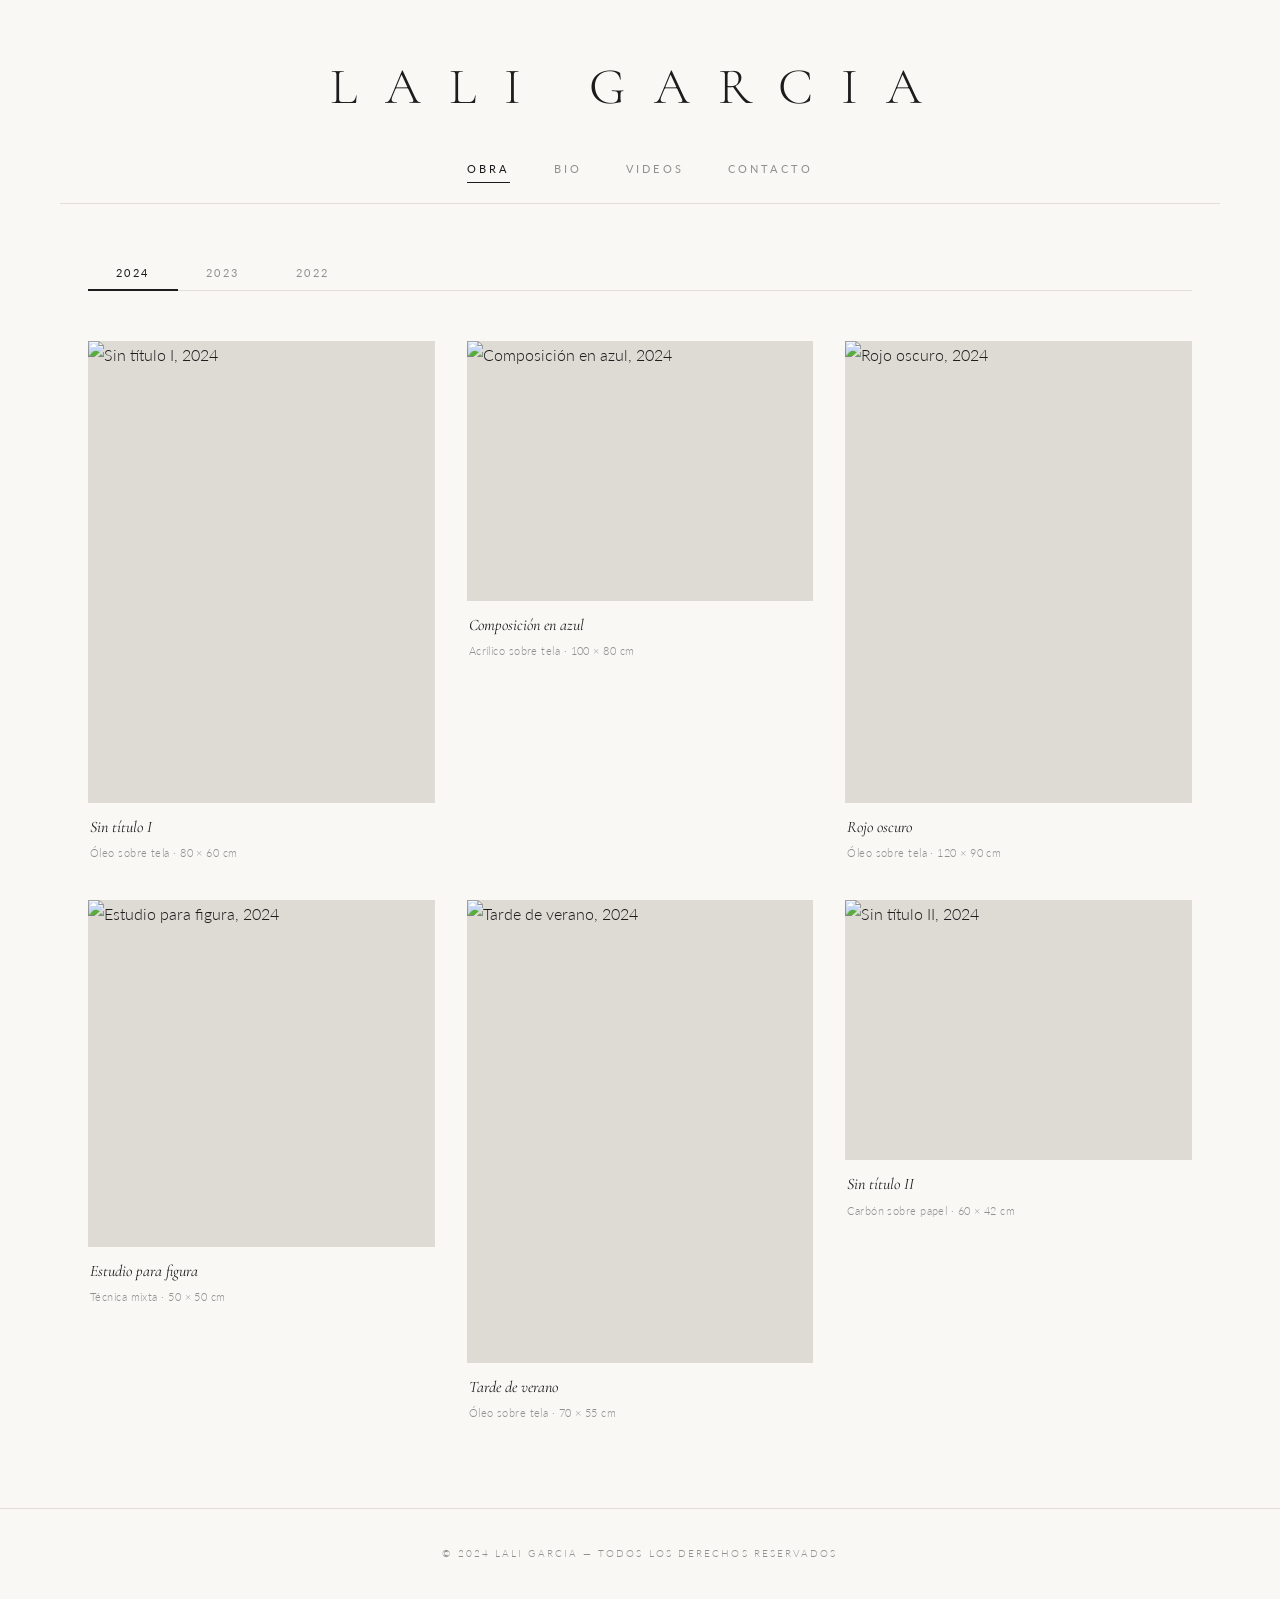
==== index.html @ 2cf700be "Initial commit — Lali Garcia artist portfolio Static HTML/CSS/JS site with nginx Dockerfile for depl" ====
<!DOCTYPE html>
<html lang="es">
<head>
  <meta charset="UTF-8">
  <meta name="viewport" content="width=device-width, initial-scale=1.0">
  <title>Lali Garcia — Obra</title>
  <meta name="description" content="Obra pictórica de Lali Garcia, artista visual argentina.">
  <link rel="stylesheet" href="css/style.css">
</head>
<body>

<header>
  <a class="site-title" href="index.html">Lali Garcia</a>
  <button class="menu-toggle" id="menu-toggle" aria-label="Abrir menú" aria-expanded="false">&#9776;</button>
  <nav id="main-nav">
    <a href="index.html" class="active">Obra</a>
    <a href="bio.html">Bio</a>
    <a href="videos.html">Videos</a>
    <a href="contacto.html">Contacto</a>
  </nav>
</header>

<main>

  <div class="year-tabs" role="tablist" aria-label="Seleccionar año">
    <button class="tab-btn active" role="tab" data-tab="2024" aria-selected="true" aria-controls="tab-2024">2024</button>
    <button class="tab-btn" role="tab" data-tab="2023" aria-selected="false" aria-controls="tab-2023">2023</button>
    <button class="tab-btn" role="tab" data-tab="2022" aria-selected="false" aria-controls="tab-2022">2022</button>
  </div>

  <!-- ── 2024 ── -->
  <section id="tab-2024" class="obra-section active" role="tabpanel">
    <div class="obra-grid">

      <div class="obra-item"
           data-src="https://picsum.photos/seed/lg2401/600/800"
           data-title="Sin título I"
           data-meta="Óleo sobre tela · 80 × 60 cm · 2024">
        <div class="obra-img-wrap portrait">
          <img src="https://picsum.photos/seed/lg2401/600/800" alt="Sin título I, 2024" loading="lazy">
        </div>
        <div class="obra-caption">
          <span class="title">Sin título I</span>
          <span class="meta">Óleo sobre tela · 80 × 60 cm</span>
        </div>
      </div>

      <div class="obra-item"
           data-src="https://picsum.photos/seed/lg2402/800/600"
           data-title="Composición en azul"
           data-meta="Acrílico sobre tela · 100 × 80 cm · 2024">
        <div class="obra-img-wrap landscape">
          <img src="https://picsum.photos/seed/lg2402/800/600" alt="Composición en azul, 2024" loading="lazy">
        </div>
        <div class="obra-caption">
          <span class="title">Composición en azul</span>
          <span class="meta">Acrílico sobre tela · 100 × 80 cm</span>
        </div>
      </div>

      <div class="obra-item"
           data-src="https://picsum.photos/seed/lg2403/600/800"
           data-title="Rojo oscuro"
           data-meta="Óleo sobre tela · 120 × 90 cm · 2024">
        <div class="obra-img-wrap portrait">
          <img src="https://picsum.photos/seed/lg2403/600/800" alt="Rojo oscuro, 2024" loading="lazy">
        </div>
        <div class="obra-caption">
          <span class="title">Rojo oscuro</span>
          <span class="meta">Óleo sobre tela · 120 × 90 cm</span>
        </div>
      </div>

      <div class="obra-item"
           data-src="https://picsum.photos/seed/lg2404/600/600"
           data-title="Estudio para figura"
           data-meta="Técnica mixta sobre papel · 50 × 50 cm · 2024">
        <div class="obra-img-wrap square">
          <img src="https://picsum.photos/seed/lg2404/600/600" alt="Estudio para figura, 2024" loading="lazy">
        </div>
        <div class="obra-caption">
          <span class="title">Estudio para figura</span>
          <span class="meta">Técnica mixta · 50 × 50 cm</span>
        </div>
      </div>

      <div class="obra-item"
           data-src="https://picsum.photos/seed/lg2405/600/800"
           data-title="Tarde de verano"
           data-meta="Óleo sobre tela · 70 × 55 cm · 2024">
        <div class="obra-img-wrap portrait">
          <img src="https://picsum.photos/seed/lg2405/600/800" alt="Tarde de verano, 2024" loading="lazy">
        </div>
        <div class="obra-caption">
          <span class="title">Tarde de verano</span>
          <span class="meta">Óleo sobre tela · 70 × 55 cm</span>
        </div>
      </div>

      <div class="obra-item"
           data-src="https://picsum.photos/seed/lg2406/800/600"
           data-title="Sin título II"
           data-meta="Carbón sobre papel · 60 × 42 cm · 2024">
        <div class="obra-img-wrap landscape">
          <img src="https://picsum.photos/seed/lg2406/800/600" alt="Sin título II, 2024" loading="lazy">
        </div>
        <div class="obra-caption">
          <span class="title">Sin título II</span>
          <span class="meta">Carbón sobre papel · 60 × 42 cm</span>
        </div>
      </div>

    </div>
  </section>

  <!-- ── 2023 ── -->
  <section id="tab-2023" class="obra-section" role="tabpanel">
    <div class="obra-grid">

      <div class="obra-item"
           data-src="https://picsum.photos/seed/lg2301/600/800"
           data-title="Figura en reposo"
           data-meta="Óleo sobre tela · 90 × 70 cm · 2023">
        <div class="obra-img-wrap portrait">
          <img src="https://picsum.photos/seed/lg2301/600/800" alt="Figura en reposo, 2023" loading="lazy">
        </div>
        <div class="obra-caption">
          <span class="title">Figura en reposo</span>
          <span class="meta">Óleo sobre tela · 90 × 70 cm</span>
        </div>
      </div>

      <div class="obra-item"
           data-src="https://picsum.photos/seed/lg2302/600/600"
           data-title="Interior III"
           data-meta="Acrílico sobre tela · 60 × 60 cm · 2023">
        <div class="obra-img-wrap square">
          <img src="https://picsum.photos/seed/lg2302/600/600" alt="Interior III, 2023" loading="lazy">
        </div>
        <div class="obra-caption">
          <span class="title">Interior III</span>
          <span class="meta">Acrílico sobre tela · 60 × 60 cm</span>
        </div>
      </div>

      <div class="obra-item"
           data-src="https://picsum.photos/seed/lg2303/800/600"
           data-title="Sin título IV"
           data-meta="Técnica mixta sobre papel · 80 × 60 cm · 2023">
        <div class="obra-img-wrap landscape">
          <img src="https://picsum.photos/seed/lg2303/800/600" alt="Sin título IV, 2023" loading="lazy">
        </div>
        <div class="obra-caption">
          <span class="title">Sin título IV</span>
          <span class="meta">Técnica mixta · 80 × 60 cm</span>
        </div>
      </div>

      <div class="obra-item"
           data-src="https://picsum.photos/seed/lg2304/600/800"
           data-title="Composición II"
           data-meta="Óleo sobre tela · 100 × 70 cm · 2023">
        <div class="obra-img-wrap portrait">
          <img src="https://picsum.photos/seed/lg2304/600/800" alt="Composición II, 2023" loading="lazy">
        </div>
        <div class="obra-caption">
          <span class="title">Composición II</span>
          <span class="meta">Óleo sobre tela · 100 × 70 cm</span>
        </div>
      </div>

      <div class="obra-item"
           data-src="https://picsum.photos/seed/lg2305/600/800"
           data-title="El jardín"
           data-meta="Óleo sobre tela · 80 × 60 cm · 2023">
        <div class="obra-img-wrap portrait">
          <img src="https://picsum.photos/seed/lg2305/600/800" alt="El jardín, 2023" loading="lazy">
        </div>
        <div class="obra-caption">
          <span class="title">El jardín</span>
          <span class="meta">Óleo sobre tela · 80 × 60 cm</span>
        </div>
      </div>

      <div class="obra-item"
           data-src="https://picsum.photos/seed/lg2306/600/600"
           data-title="Abstracción I"
           data-meta="Acrílico sobre tela · 70 × 70 cm · 2023">
        <div class="obra-img-wrap square">
          <img src="https://picsum.photos/seed/lg2306/600/600" alt="Abstracción I, 2023" loading="lazy">
        </div>
        <div class="obra-caption">
          <span class="title">Abstracción I</span>
          <span class="meta">Acrílico sobre tela · 70 × 70 cm</span>
        </div>
      </div>

    </div>
  </section>

  <!-- ── 2022 ── -->
  <section id="tab-2022" class="obra-section" role="tabpanel">
    <div class="obra-grid">

      <div class="obra-item"
           data-src="https://picsum.photos/seed/lg2201/600/800"
           data-title="Primera serie I"
           data-meta="Óleo sobre tela · 90 × 65 cm · 2022">
        <div class="obra-img-wrap portrait">
          <img src="https://picsum.photos/seed/lg2201/600/800" alt="Primera serie I, 2022" loading="lazy">
        </div>
        <div class="obra-caption">
          <span class="title">Primera serie I</span>
          <span class="meta">Óleo sobre tela · 90 × 65 cm</span>
        </div>
      </div>

      <div class="obra-item"
           data-src="https://picsum.photos/seed/lg2202/800/600"
           data-title="Composición en rojo"
           data-meta="Acrílico sobre tela · 110 × 80 cm · 2022">
        <div class="obra-img-wrap landscape">
          <img src="https://picsum.photos/seed/lg2202/800/600" alt="Composición en rojo, 2022" loading="lazy">
        </div>
        <div class="obra-caption">
          <span class="title">Composición en rojo</span>
          <span class="meta">Acrílico sobre tela · 110 × 80 cm</span>
        </div>
      </div>

      <div class="obra-item"
           data-src="https://picsum.photos/seed/lg2203/600/800"
           data-title="Sin título VI"
           data-meta="Óleo sobre tela · 75 × 55 cm · 2022">
        <div class="obra-img-wrap portrait">
          <img src="https://picsum.photos/seed/lg2203/600/800" alt="Sin título VI, 2022" loading="lazy">
        </div>
        <div class="obra-caption">
          <span class="title">Sin título VI</span>
          <span class="meta">Óleo sobre tela · 75 × 55 cm</span>
        </div>
      </div>

      <div class="obra-item"
           data-src="https://picsum.photos/seed/lg2204/600/600"
           data-title="Paisaje urbano"
           data-meta="Técnica mixta · 60 × 60 cm · 2022">
        <div class="obra-img-wrap square">
          <img src="https://picsum.photos/seed/lg2204/600/600" alt="Paisaje urbano, 2022" loading="lazy">
        </div>
        <div class="obra-caption">
          <span class="title">Paisaje urbano</span>
          <span class="meta">Técnica mixta · 60 × 60 cm</span>
        </div>
      </div>

      <div class="obra-item"
           data-src="https://picsum.photos/seed/lg2205/600/800"
           data-title="Estudio I"
           data-meta="Carbón sobre papel · 55 × 38 cm · 2022">
        <div class="obra-img-wrap portrait">
          <img src="https://picsum.photos/seed/lg2205/600/800" alt="Estudio I, 2022" loading="lazy">
        </div>
        <div class="obra-caption">
          <span class="title">Estudio I</span>
          <span class="meta">Carbón sobre papel · 55 × 38 cm</span>
        </div>
      </div>

      <div class="obra-item"
           data-src="https://picsum.photos/seed/lg2206/800/600"
           data-title="Forma y vacío"
           data-meta="Óleo sobre papel · 80 × 60 cm · 2022">
        <div class="obra-img-wrap landscape">
          <img src="https://picsum.photos/seed/lg2206/800/600" alt="Forma y vacío, 2022" loading="lazy">
        </div>
        <div class="obra-caption">
          <span class="title">Forma y vacío</span>
          <span class="meta">Óleo sobre papel · 80 × 60 cm</span>
        </div>
      </div>

    </div>
  </section>

</main>

<!-- ── LIGHTBOX ── -->
<div class="lightbox" id="lightbox" role="dialog" aria-modal="true" aria-label="Vista ampliada">
  <div class="lightbox-inner">
    <button class="lightbox-close" id="lb-close" aria-label="Cerrar">&#215;</button>
    <img id="lb-img" src="" alt="">
    <p class="lightbox-caption" id="lb-caption"></p>
  </div>
  <button class="lightbox-nav" id="lb-prev" aria-label="Obra anterior">&#8592;</button>
  <button class="lightbox-nav" id="lb-next" aria-label="Obra siguiente">&#8594;</button>
</div>

<footer>
  <p>&copy; 2024 Lali Garcia &mdash; Todos los derechos reservados</p>
</footer>

<script src="js/main.js"></script>
</body>
</html>
---- css/style.css ----
@import url('https://fonts.googleapis.com/css2?family=Cormorant+Garamond:ital,wght@0,300;0,400;0,500;1,300;1,400;1,500&family=Lato:wght@300;400;700&display=swap');

*, *::before, *::after {
  box-sizing: border-box;
  margin: 0;
  padding: 0;
}

:root {
  --bg: #f9f8f5;
  --text: #1c1c1c;
  --text-light: #909090;
  --accent: #8b7355;
  --border: #e2dfd9;
  --white: #ffffff;
}

html { scroll-behavior: smooth; }

body {
  font-family: 'Lato', sans-serif;
  background-color: var(--bg);
  color: var(--text);
  font-weight: 300;
  line-height: 1.7;
}

/* ─── HEADER ─── */

header {
  padding: 44px 60px 0;
  text-align: center;
  position: relative;
}

.site-title {
  font-family: 'Cormorant Garamond', serif;
  font-size: clamp(1.9rem, 4.5vw, 3.2rem);
  font-weight: 300;
  letter-spacing: 0.55em;
  text-transform: uppercase;
  text-decoration: none;
  color: var(--text);
  display: block;
  margin-bottom: 28px;
  transition: color 0.2s;
}

.site-title:hover { color: var(--accent); }

/* ─── NAV ─── */

nav {
  display: flex;
  justify-content: center;
  gap: 44px;
  padding-bottom: 20px;
  border-bottom: 1px solid var(--border);
}

nav a {
  font-size: 0.7rem;
  font-weight: 400;
  letter-spacing: 0.28em;
  text-transform: uppercase;
  text-decoration: none;
  color: var(--text-light);
  padding-bottom: 4px;
  border-bottom: 1px solid transparent;
  transition: color 0.2s, border-color 0.2s;
}

nav a:hover,
nav a.active {
  color: var(--text);
  border-bottom-color: var(--text);
}

.menu-toggle {
  display: none;
  background: none;
  border: none;
  cursor: pointer;
  color: var(--text);
  font-size: 1.5rem;
  position: absolute;
  right: 24px;
  top: 50px;
  line-height: 1;
}

/* ─── MAIN ─── */

main {
  max-width: 1200px;
  margin: 0 auto;
  padding: 54px 48px 80px;
}

/* ─── YEAR TABS ─── */

.year-tabs {
  display: flex;
  gap: 0;
  margin-bottom: 50px;
  border-bottom: 1px solid var(--border);
}

.tab-btn {
  background: none;
  border: none;
  border-bottom: 2px solid transparent;
  margin-bottom: -1px;
  padding: 8px 28px 10px;
  font-family: 'Lato', sans-serif;
  font-size: 0.7rem;
  font-weight: 400;
  letter-spacing: 0.22em;
  text-transform: uppercase;
  color: var(--text-light);
  cursor: pointer;
  transition: color 0.2s;
}

.tab-btn:hover { color: var(--text); }

.tab-btn.active {
  color: var(--text);
  border-bottom-color: var(--text);
}

/* ─── OBRA GRID ─── */

.obra-section { display: none; }
.obra-section.active { display: block; }

.obra-grid {
  display: grid;
  grid-template-columns: repeat(auto-fill, minmax(270px, 1fr));
  gap: 32px;
}

.obra-item {
  cursor: pointer;
}

.obra-item:hover .obra-img-wrap img {
  transform: scale(1.04);
}

.obra-img-wrap {
  overflow: hidden;
  background: #dedad4;
}

.obra-img-wrap img {
  width: 100%;
  height: 100%;
  object-fit: cover;
  display: block;
  transition: transform 0.55s ease;
}

.portrait { aspect-ratio: 3 / 4; }
.landscape { aspect-ratio: 4 / 3; }
.square { aspect-ratio: 1 / 1; }

.obra-caption {
  padding: 11px 2px 6px;
}

.obra-caption .title {
  font-family: 'Cormorant Garamond', serif;
  font-size: 1rem;
  font-style: italic;
  font-weight: 400;
  display: block;
}

.obra-caption .meta {
  font-size: 0.7rem;
  color: var(--text-light);
  letter-spacing: 0.04em;
  margin-top: 2px;
  display: block;
}

/* ─── LIGHTBOX ─── */

.lightbox {
  display: none;
  position: fixed;
  inset: 0;
  background: rgba(14, 12, 10, 0.93);
  z-index: 1000;
  justify-content: center;
  align-items: center;
  padding: 50px 80px;
}

.lightbox.open { display: flex; }

.lightbox-inner {
  position: relative;
  display: flex;
  flex-direction: column;
  align-items: center;
  max-width: 82vw;
}

.lightbox-inner img {
  max-height: 76vh;
  max-width: 100%;
  object-fit: contain;
  display: block;
  box-shadow: 0 8px 40px rgba(0,0,0,0.5);
}

.lightbox-caption {
  color: #ccc9c3;
  margin-top: 18px;
  font-family: 'Cormorant Garamond', serif;
  font-size: 1.05rem;
  font-style: italic;
  text-align: center;
}

.lightbox-close {
  position: absolute;
  top: -44px;
  right: -4px;
  background: none;
  border: none;
  color: #aaa;
  font-size: 2rem;
  cursor: pointer;
  line-height: 1;
  transition: color 0.2s;
}

.lightbox-close:hover { color: #fff; }

.lightbox-nav {
  position: fixed;
  top: 50%;
  transform: translateY(-50%);
  background: none;
  border: none;
  color: #888;
  font-size: 1.6rem;
  cursor: pointer;
  padding: 16px 20px;
  transition: color 0.2s;
}

.lightbox-nav:hover { color: #fff; }
#lb-prev { left: 16px; }
#lb-next { right: 16px; }

/* ─── BIO PAGE ─── */

.bio-layout {
  display: grid;
  grid-template-columns: 340px 1fr;
  gap: 64px;
  align-items: start;
}

.bio-photo {
  background: #dedad4;
  aspect-ratio: 3 / 4;
  overflow: hidden;
}

.bio-photo img {
  width: 100%;
  height: 100%;
  object-fit: cover;
  display: block;
}

.bio-content {}

.bio-name {
  font-family: 'Cormorant Garamond', serif;
  font-size: clamp(1.9rem, 3vw, 2.6rem);
  font-weight: 300;
  letter-spacing: 0.12em;
  margin-bottom: 28px;
  line-height: 1.2;
}

.bio-content p {
  font-size: 0.92rem;
  color: #444;
  line-height: 1.9;
  margin-bottom: 16px;
}

.bio-content h3 {
  font-family: 'Lato', sans-serif;
  font-size: 0.68rem;
  letter-spacing: 0.25em;
  text-transform: uppercase;
  color: var(--text-light);
  margin: 34px 0 14px;
}

.expo-list {
  list-style: none;
}

.expo-list li {
  font-size: 0.88rem;
  color: #444;
  padding: 7px 0;
  border-bottom: 1px solid var(--border);
  display: flex;
  gap: 16px;
}

.expo-list li .year {
  color: var(--text-light);
  min-width: 36px;
  font-size: 0.78rem;
  padding-top: 1px;
}

.bio-cv-link {
  display: inline-flex;
  align-items: center;
  gap: 8px;
  margin-top: 32px;
  font-size: 0.7rem;
  letter-spacing: 0.25em;
  text-transform: uppercase;
  color: var(--text);
  text-decoration: none;
  border-bottom: 1px solid var(--text);
  padding-bottom: 3px;
  transition: color 0.2s, border-color 0.2s;
}

.bio-cv-link:hover {
  color: var(--accent);
  border-color: var(--accent);
}

/* ─── VIDEOS PAGE ─── */

.videos-grid {
  display: grid;
  grid-template-columns: repeat(auto-fill, minmax(320px, 1fr));
  gap: 44px;
}

.video-item {}

.video-embed-wrap {
  position: relative;
  padding-bottom: 56.25%;
  background: #1e1c19;
  overflow: hidden;
}

.video-embed-wrap iframe {
  position: absolute;
  inset: 0;
  width: 100%;
  height: 100%;
}

.video-placeholder {
  position: absolute;
  inset: 0;
  display: flex;
  flex-direction: column;
  align-items: center;
  justify-content: center;
  background: #1e1c19;
  color: #777;
  text-decoration: none;
  transition: background 0.25s;
}

.video-placeholder:hover {
  background: #2a2824;
}

.play-icon {
  width: 54px;
  height: 54px;
  border: 1.5px solid #666;
  border-radius: 50%;
  display: flex;
  align-items: center;
  justify-content: center;
  margin-bottom: 14px;
}

.play-icon::after {
  content: '';
  border-left: 18px solid #777;
  border-top: 11px solid transparent;
  border-bottom: 11px solid transparent;
  margin-left: 5px;
}

.video-placeholder span {
  font-size: 0.68rem;
  letter-spacing: 0.2em;
  text-transform: uppercase;
}

.video-meta {
  padding: 14px 2px 8px;
}

.video-meta .title {
  font-family: 'Cormorant Garamond', serif;
  font-size: 1.05rem;
  font-style: italic;
  display: block;
}

.video-meta .info {
  font-size: 0.7rem;
  color: var(--text-light);
  letter-spacing: 0.04em;
  margin-top: 3px;
}

/* ─── CONTACT PAGE ─── */

.contact-wrap {
  max-width: 560px;
}

.contact-intro {
  margin-bottom: 50px;
}

.contact-intro h2 {
  font-family: 'Cormorant Garamond', serif;
  font-size: clamp(1.8rem, 3vw, 2.4rem);
  font-weight: 300;
  letter-spacing: 0.15em;
  text-transform: uppercase;
  margin-bottom: 10px;
}

.contact-intro p {
  font-size: 0.88rem;
  color: var(--text-light);
  letter-spacing: 0.04em;
}

.contact-form {
  display: flex;
  flex-direction: column;
  gap: 24px;
}

.form-group {
  display: flex;
  flex-direction: column;
  gap: 6px;
}

.form-group label {
  font-size: 0.66rem;
  letter-spacing: 0.22em;
  text-transform: uppercase;
  color: var(--text-light);
}

.form-group input,
.form-group textarea {
  background: none;
  border: none;
  border-bottom: 1px solid var(--border);
  padding: 9px 0;
  font-family: 'Lato', sans-serif;
  font-size: 0.92rem;
  font-weight: 300;
  color: var(--text);
  outline: none;
  resize: none;
  width: 100%;
  transition: border-color 0.2s;
}

.form-group input:focus,
.form-group textarea:focus {
  border-bottom-color: var(--text);
}

.form-group textarea { height: 110px; }

.submit-btn {
  align-self: flex-start;
  margin-top: 8px;
  background: none;
  border: 1px solid var(--text);
  padding: 11px 38px;
  font-family: 'Lato', sans-serif;
  font-size: 0.68rem;
  letter-spacing: 0.28em;
  text-transform: uppercase;
  cursor: pointer;
  color: var(--text);
  transition: background 0.22s, color 0.22s;
}

.submit-btn:hover {
  background: var(--text);
  color: var(--bg);
}

.contact-links {
  margin-top: 52px;
  padding-top: 40px;
  border-top: 1px solid var(--border);
  display: flex;
  flex-direction: column;
  gap: 10px;
}

.contact-links a {
  font-size: 0.82rem;
  color: var(--text-light);
  text-decoration: none;
  letter-spacing: 0.04em;
  transition: color 0.2s;
}

.contact-links a:hover { color: var(--text); }

.contact-label {
  font-size: 0.64rem;
  letter-spacing: 0.22em;
  text-transform: uppercase;
  color: #bbb;
  margin-bottom: 4px;
  display: block;
}

/* ─── FOOTER ─── */

footer {
  text-align: center;
  padding: 36px 60px;
  border-top: 1px solid var(--border);
  font-size: 0.65rem;
  letter-spacing: 0.2em;
  text-transform: uppercase;
  color: var(--text-light);
}

/* ─── RESPONSIVE ─── */

@media (max-width: 860px) {
  .bio-layout {
    grid-template-columns: 1fr;
    gap: 36px;
  }
  .bio-photo {
    max-height: 380px;
    aspect-ratio: auto;
  }
}

@media (max-width: 640px) {
  header {
    padding: 28px 24px 0;
    text-align: left;
  }

  .site-title {
    font-size: 1.6rem;
    letter-spacing: 0.35em;
    margin-bottom: 0;
  }

  .menu-toggle { display: block; }

  nav {
    flex-direction: column;
    align-items: flex-start;
    gap: 18px;
    padding: 28px 24px;
    display: none;
  }

  nav.open { display: flex; }

  main {
    padding: 36px 20px 60px;
  }

  .obra-grid {
    grid-template-columns: repeat(2, 1fr);
    gap: 16px;
  }

  .year-tabs {
    overflow-x: auto;
    -webkit-overflow-scrolling: touch;
  }

  .videos-grid {
    grid-template-columns: 1fr;
  }

  .lightbox {
    padding: 20px;
  }

  #lb-prev { left: 4px; }
  #lb-next { right: 4px; }

  footer { padding: 28px 20px; }
}
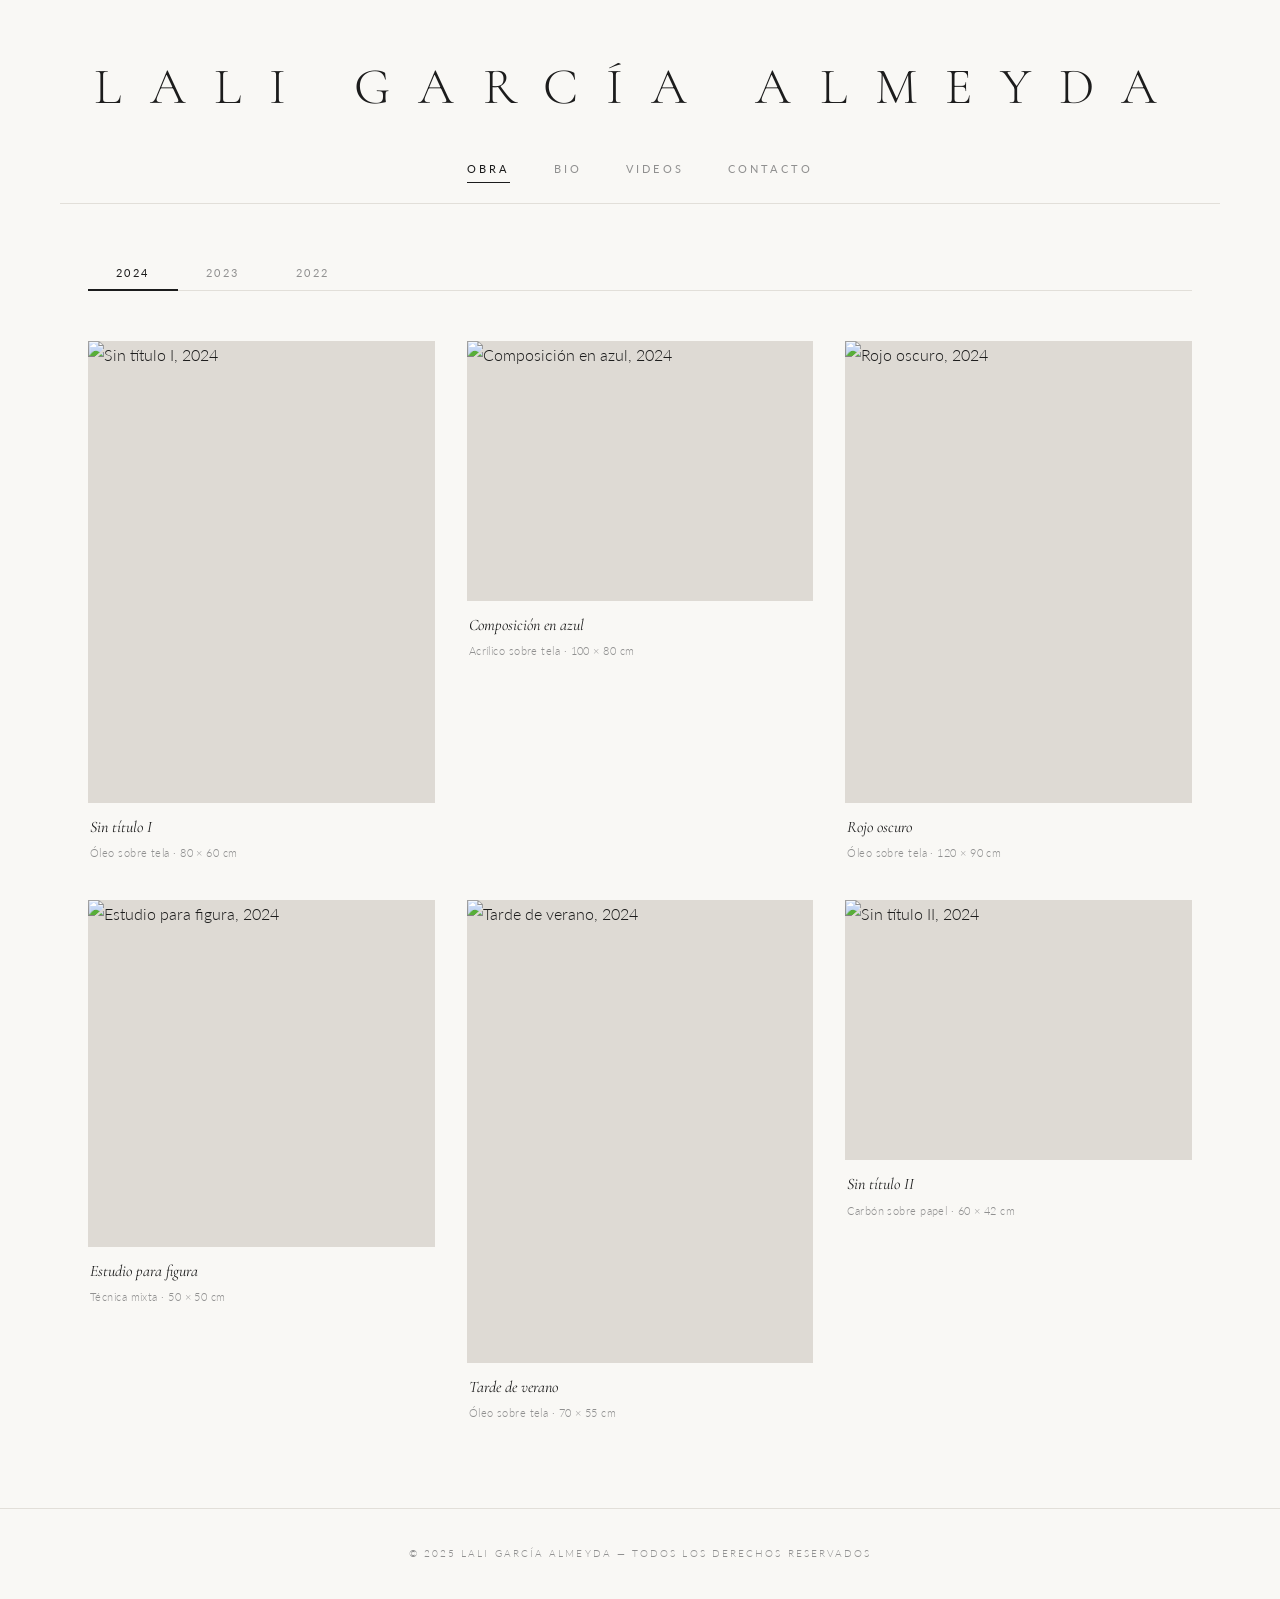
==== commit d8714a52: "Actualizar bio con información real de Lali García Almeyda - Nombre completo y correcto en todas las" ====
--- a/index.html
+++ b/index.html
@@ -3,14 +3,14 @@
 <head>
   <meta charset="UTF-8">
   <meta name="viewport" content="width=device-width, initial-scale=1.0">
-  <title>Lali Garcia — Obra</title>
-  <meta name="description" content="Obra pictórica de Lali Garcia, artista visual argentina.">
+  <title>Lali García Almeyda — Obra</title>
+  <meta name="description" content="Obra pictórica de Lali García Almeyda, pintora figurativa peruana.">
   <link rel="stylesheet" href="css/style.css">
 </head>
 <body>
 
 <header>
-  <a class="site-title" href="index.html">Lali Garcia</a>
+  <a class="site-title" href="index.html">Lali García Almeyda</a>
   <button class="menu-toggle" id="menu-toggle" aria-label="Abrir menú" aria-expanded="false">&#9776;</button>
   <nav id="main-nav">
     <a href="index.html" class="active">Obra</a>
@@ -297,7 +297,7 @@
 </div>
 
 <footer>
-  <p>&copy; 2024 Lali Garcia &mdash; Todos los derechos reservados</p>
+  <p>&copy; 2025 Lali García Almeyda &mdash; Todos los derechos reservados</p>
 </footer>
 
 <script src="js/main.js"></script>
